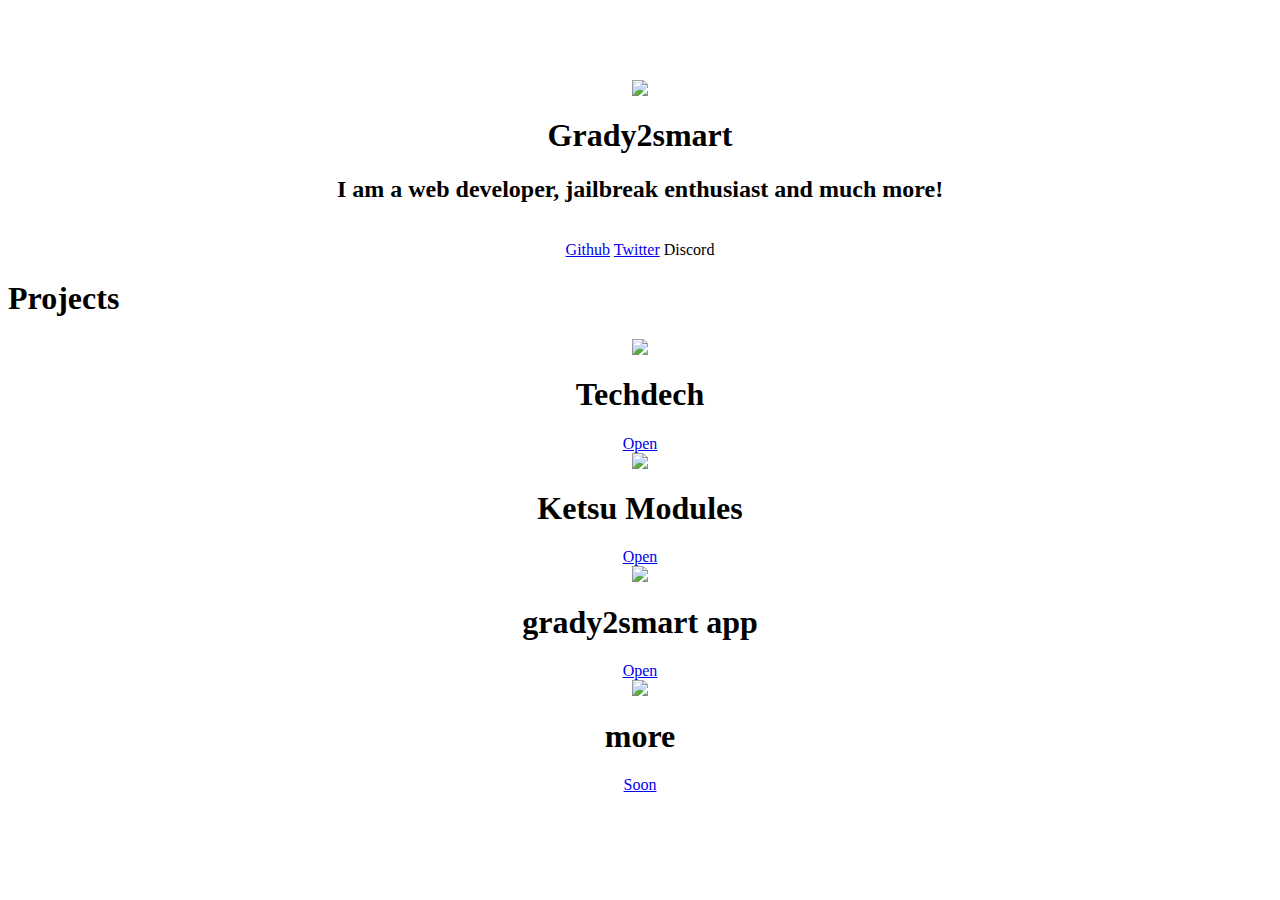
==== index.html @ 83198cc8 "Create index.html" ====
<html>
    <head>
        <title>Projects</title>
        <link rel="stylesheet" href="css/main2.css">
        <link rel="stylesheet" href="css/nav.css">
        <link rel="stylesheet" href="https://cdn.jsdelivr.net/npm/bootstrap-icons@1.7.2/font/bootstrap-icons.css">
        <meta name="viewport" content="width=device-width, initial-scale=1, maximum-scale=1, minimum-scale=1, user-scalable=no, minimal-ui, viewport-fit=cover">
    </head>
    <body>
      <center>
        <div class="top">
            <br>
            <br>
            <br>
            <br>
          <img src="img/appa.png">
          <h1>Grady2smart</h1>
          <h2>I am a web developer, jailbreak enthusiast and much more!</h2>

<br>
         <a class="btn github" href="https://github.com/techdech">Github</a>
         <a class="btn twitter" href="https://twitter.com/grady2smart">Twitter</a>
         <a class="btn discord" onclick="alert('Discord Tag: Grady#5466');">Discord</a>

    </center>  
         <div class="seprator">
           <h1>Projects</h1>
        </div>  
    </div>


           <center>
            <div id="awn-z4922687"></div>
            <div class="section group">
                <div class="col span_1_of_4">
                    <div class="card">
                        <img src="img/IMG_3661.jpg">
                        <h1>Techdech</h1>
                        <a href="http://techdech.xyz">Open</a>
                    </div>
                </div>
                <div class="col span_1_of_4">
                    <div class="card">
                        <img src="https://d1fdloi71mui9q.cloudfront.net/1JBIg7XxQ3WqZ8AAZPiz_GydL9KJ3v5AKUN1B">
                        <h1>Ketsu Modules</h1>
                        <a href="https://techdech.github.io/modules/">Open</a>
                    </div>
                </div>
                <div class="col span_1_of_4">
                    <div class="card">
                        <img src="img/appa.png">
                        <h1>grady2smart app</h1>
                        <a href="grady2smart.mobileconfig">Open</a>
                    </div>
                </div>
                <div class="col span_1_of_4">
                    <div class="card">
                        <img src="img/more.jpeg">
                        <h1>more</h1>
                        <a href="index.html">Soon</a>
                    </div>
                </div>
            </div>

        </center>

                </div>

        </div>
    </body>
</html>
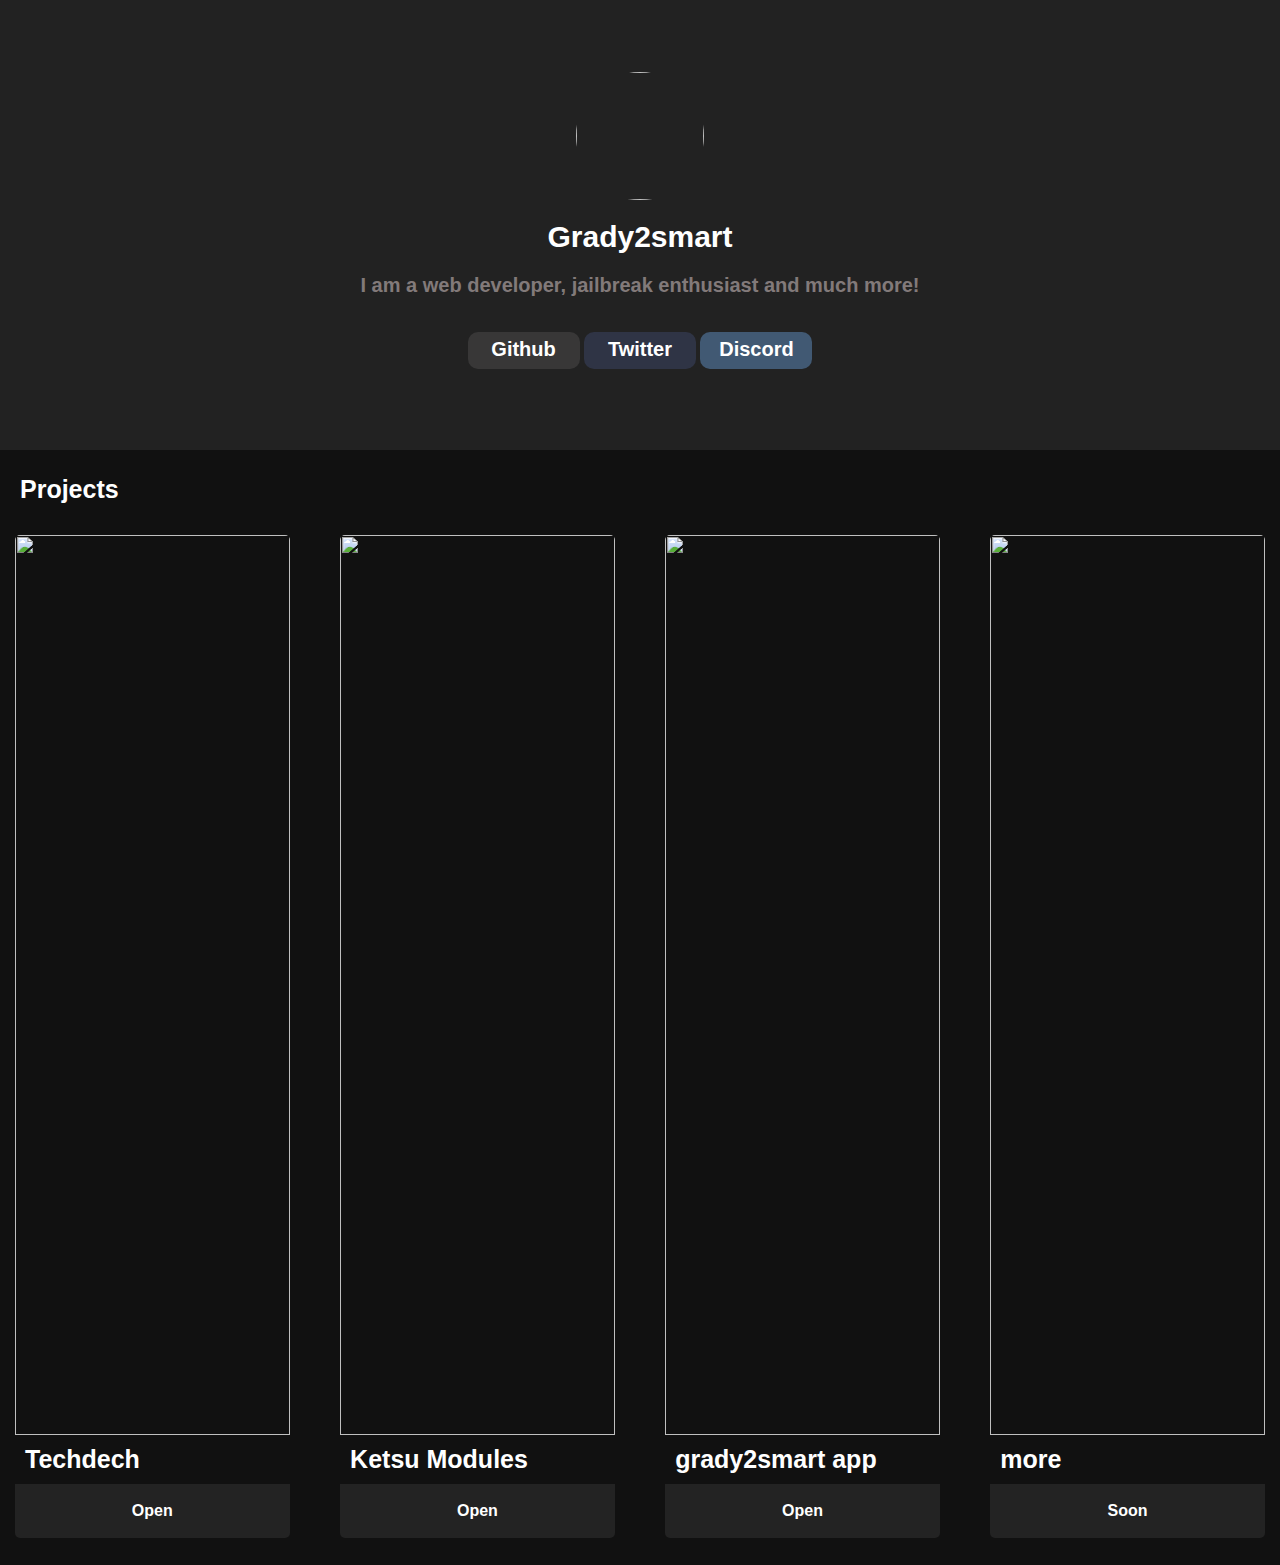
==== commit bc077efe: "Update index.html" ====
--- a/index.html
+++ b/index.html
@@ -1,9 +1,7 @@
 <html>
     <head>
         <title>Projects</title>
-        <link rel="stylesheet" href="css/main2.css">
-        <link rel="stylesheet" href="css/nav.css">
-        <link rel="stylesheet" href="https://cdn.jsdelivr.net/npm/bootstrap-icons@1.7.2/font/bootstrap-icons.css">
+        <link rel="stylesheet" href="css/main.css">
         <meta name="viewport" content="width=device-width, initial-scale=1, maximum-scale=1, minimum-scale=1, user-scalable=no, minimal-ui, viewport-fit=cover">
     </head>
     <body>
--- a/css/main.css
+++ b/css/main.css
@@ -0,0 +1,228 @@
+@font-face {
+    font-family: apple;
+    src: url(fonts/apple.tff);
+  }
+  
+  @font-face {
+    font-family: heavy;
+    src: url(fonts/heavy.tff);
+  }
+  
+  body,
+  html {
+    margin: 0px;
+    padding: 0;
+    font-family: helvetica;
+    background-color: #111;
+    color: #fff;
+    overflow-x: hidden;
+  }
+  
+  a {
+    text-decoration: none;
+    color: #fff;
+  }
+  
+  .section {
+    clear: both;
+    padding: 0px;
+    margin: 0px;
+  }
+  
+  /*  COLUMN SETUP  */
+  .col {
+    display: block;
+    float: left;
+    margin: 1% 0 1% 1.6%;
+  }
+  .col:first-child {
+    margin-left: 0;
+  }
+  
+  /*  GROUPING  */
+  .group:before,
+  .group:after {
+    content: "";
+    display: table;
+  }
+  .group:after {
+    clear: both;
+  }
+  .group {
+    zoom: 1; /* For IE 6/7 */
+  }
+  /*  GRID OF FOUR  */
+  .span_4_of_4 {
+    width: 100%;
+  }
+  .span_3_of_4 {
+    width: 74.6%;
+  }
+  .span_2_of_4 {
+    width: 49.2%;
+  }
+  .span_1_of_4 {
+    width: 23.8%;
+  }
+  
+  /*  GO FULL WIDTH BELOW 480 PIXELS */
+  @media only screen and (max-width: 480px) {
+    .col {
+      margin: 1% 0 1% 0%;
+    }
+    .span_1_of_4,
+    .span_2_of_4,
+    .span_3_of_4,
+    .span_4_of_4 {
+      width: 100%;
+    }
+  }
+  
+  iframe {
+    margin: 10px;
+    border-radius: 15px;
+  }
+  
+  .title {
+    font-size: 25px;
+    margin-left: 20px;
+    top: 50%;
+  }
+  .title h1{
+    font-size: 25px;
+    margin-left: 20px;
+    top: 50%;
+  }
+  
+  .twitter-div {
+    width: 95%;
+    margin: 0px;
+  }
+  
+  .span_2_of_2 {
+    width: 100%;
+  }
+  .span_1_of_2 {
+    width: 49.2%;
+  }
+  
+  /*  GO FULL WIDTH AT LESS THAN 480 PIXELS */
+  
+  @media only screen and (max-width: 480px) {
+    .col {
+      margin: 1% 0 1% 0%;
+    }
+  }
+  
+  @media only screen and (max-width: 480px) {
+    .span_2_of_2,
+    .span_1_of_2 {
+      width: 100%;
+    }
+  }
+  
+  .card {
+  background-color: #111;
+      border-radius: 10px;
+      margin: 15px;
+      border-width: 4px;
+  }
+  
+  .card img {
+    width: 100%;
+    border-top-left-radius: 5px;
+    border-top-right-radius: 5px;
+    margin-bottom: 5px;
+  }
+  
+  .card h1 {
+    font-size: 25px;
+    margin-top: 5px;
+    margin-bottom: 5px;
+    margin-left: 10px;
+    margin-right: 10px;
+    text-align: justify;
+    color: #fff;
+  }
+  
+  .card p {
+    font-size: 15px;
+    margin-top: 5px;
+    margin-bottom: 5px;
+    margin-left: 10px;
+    margin-right: 10px;
+    text-align: justify;
+    color: #fff;
+    opacity: 0.6;
+  }
+  
+  .card a {
+    display: block;
+    color: #fff;
+    margin-top: 10px;
+    background-color: #232323;
+    width: 100%;
+    padding-top: 18px;
+    padding-bottom: 18px;
+    border-bottom-left-radius: 5px;
+    border-bottom-right-radius: 5px;
+    font-weight: 700;
+  }
+  
+ .seprator{
+     width: 100%;
+     height: 40px;
+ }
+ .seprator h1{
+   padding-top: 8px;
+    font-size: 25px;
+    margin-left: 20px;
+    top: 50%;
+  }
+ .top{
+     width: 100%;
+     height: 450px;
+     background-color: #222;
+ }
+ .top img{
+     width: 128px;
+     height: 128px;
+     border-radius: 100px;
+ }
+ .top h1{
+   text-align: center;
+   font-size: 30px;
+ }
+ .top h2{
+   text-align: center;
+   font-size: 20px;
+   color: #827a7a;
+ }
+ .btn{
+   text-align: center;
+   border-radius: 10px;
+   width: 100px;
+   height: 25px;
+   display: inline-block;
+   padding: 6px;
+   font-size: 20px;
+   font-weight: 700;
+ }
+ .github{
+   background: #383737;
+ }
+ .github:hover{
+  background: #333232;
+}
+.twitter{
+  background: #2f3445;
+}
+.twitter:hover{
+ background: #2a2f40;
+}
+.discord{
+  background: #415973;
+}
+.discord:hover{
+ background: #35495e;
+}
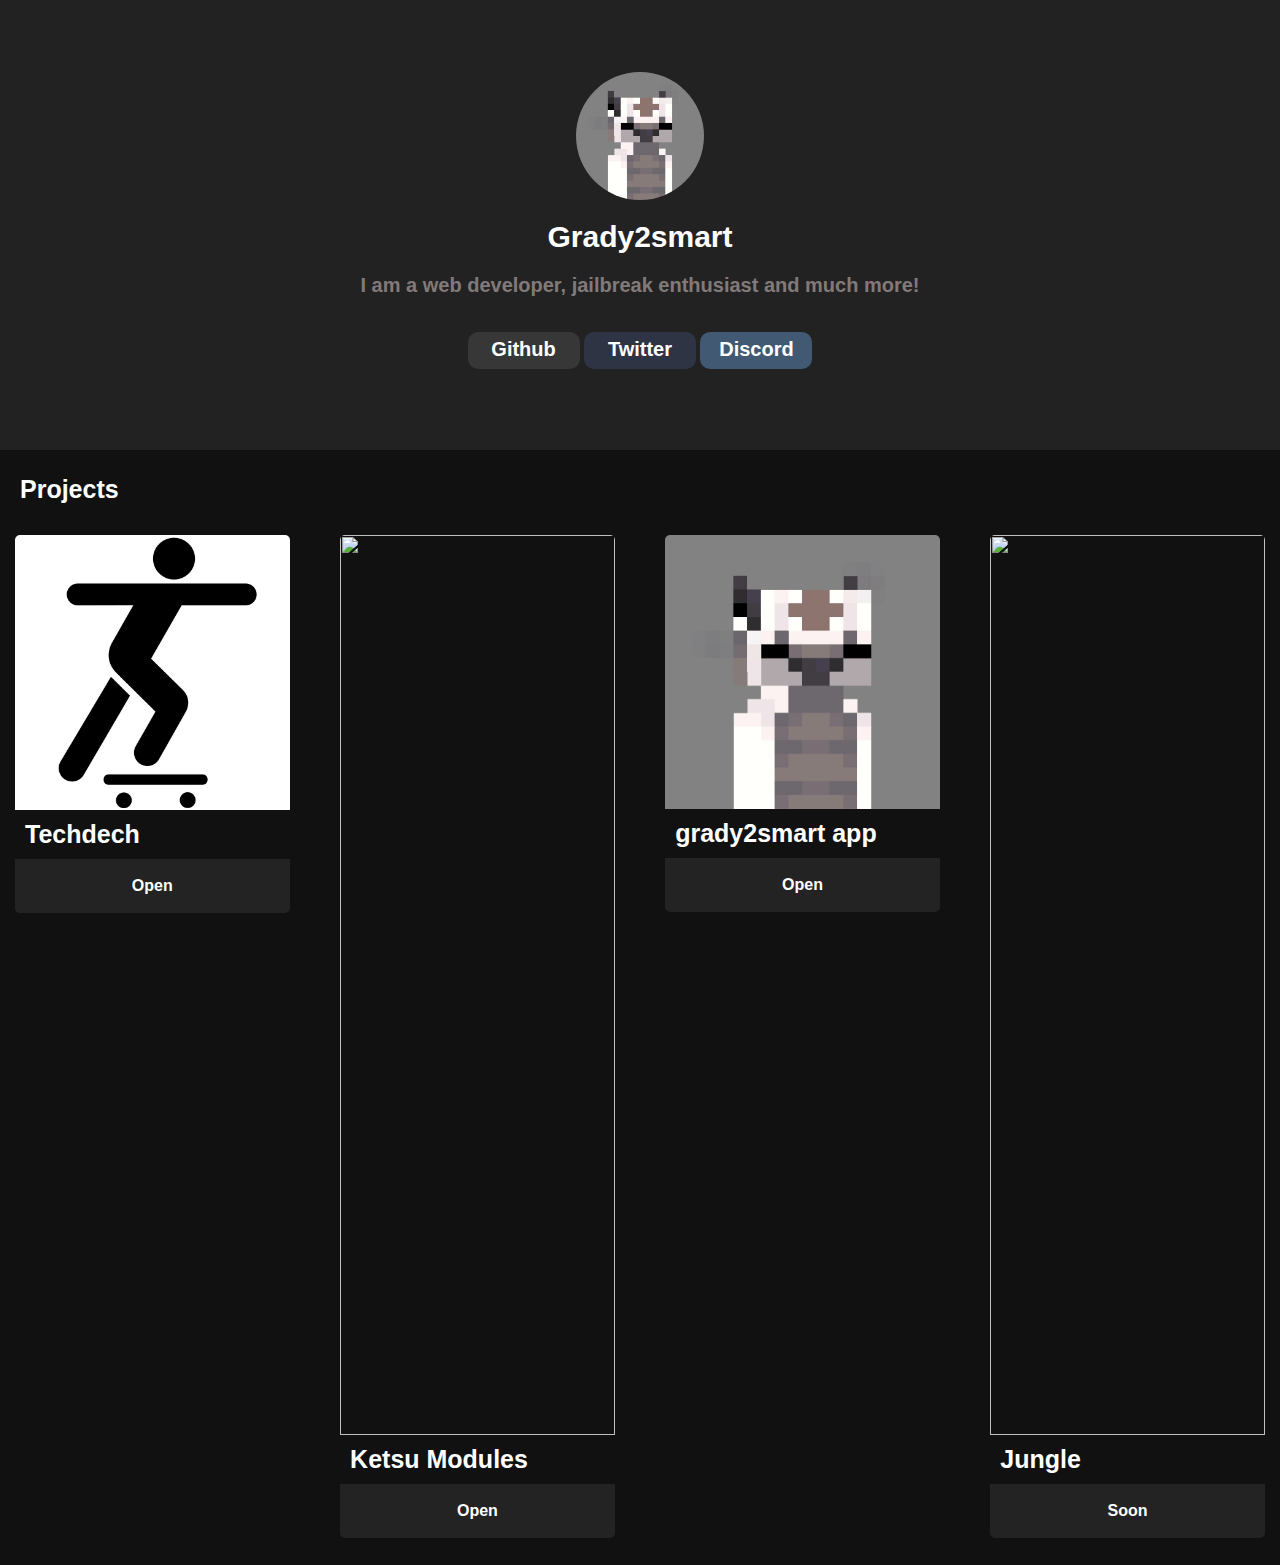
==== commit e320be45: "Update index.html" ====
--- a/index.html
+++ b/index.html
@@ -53,8 +53,8 @@
                 </div>
                 <div class="col span_1_of_4">
                     <div class="card">
-                        <img src="img/more.jpeg">
-                        <h1>more</h1>
+                        <img src="img/jungle-w.png">
+                        <h1>Jungle</h1>
                         <a href="index.html">Soon</a>
                     </div>
                 </div>
@@ -67,3 +67,4 @@
         </div>
     </body>
 </html>
+
--- a/css/main.css
+++ b/css/main.css
@@ -161,6 +161,18 @@
     color: #fff;
     margin-top: 10px;
     background-color: #232323;
+    width: 100%;
+    padding-top: 18px;
+    padding-bottom: 18px;
+    border-bottom-left-radius: 5px;
+    border-bottom-right-radius: 5px;
+    font-weight: 700;
+  }
+ .card a:hover {
+    display: block;
+    color: #fff;
+    margin-top: 10px;
+    background-color: #1f1e1e;
     width: 100%;
     padding-top: 18px;
     padding-bottom: 18px;
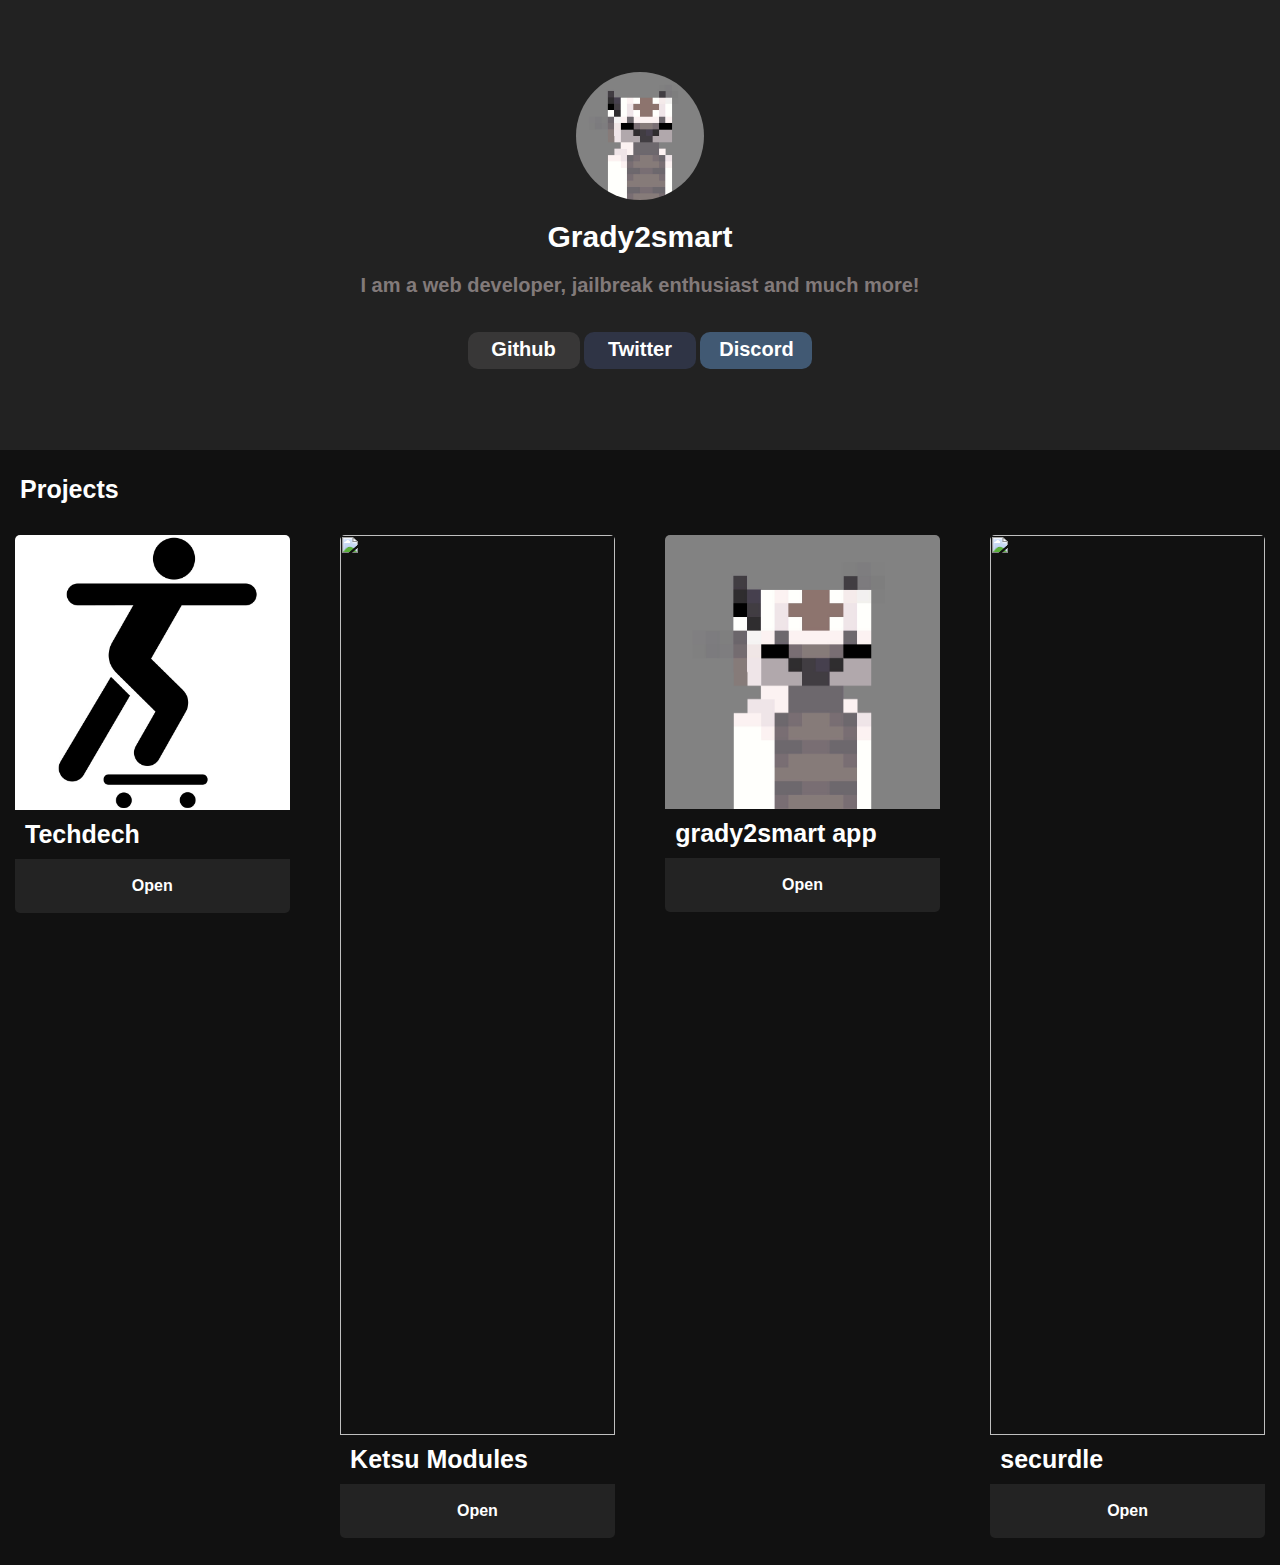
==== commit 30c9109a: "Update index.html" ====
--- a/index.html
+++ b/index.html
@@ -53,9 +53,9 @@
                 </div>
                 <div class="col span_1_of_4">
                     <div class="card">
-                        <img src="img/jungle-w.png">
-                        <h1>Jungle</h1>
-                        <a href="index.html">Soon</a>
+                        <img src="https://github.com/techdech/securdle/blob/main/archive/img/securdle.png?raw=true">
+                        <h1>securdle</h1>
+                        <a href="https://techdech.github.io/securdle/">Open</a>
                     </div>
                 </div>
             </div>
@@ -65,6 +65,7 @@
                 </div>
 
         </div>
+ <script>console.log("\r\n                    __     ___                     __ \r\n  ___ ________ ____\/ \/_ __|_  |___ __ _  ___ _____\/ \/_\r\n \/ _ `\/ __\/ _ `\/ _  \/ \/\/ \/ __\/(_-<\/  \' \\\/ _ `\/ __\/ __\/\r\n \\_, \/_\/  \\_,_\/\\_,_\/\\_, \/____\/___\/_\/_\/_\/\\_,_\/_\/  \\__\/ \r\n\/___\/              \/___\/                              \r\n")</script>
     </body>
 </html>
 
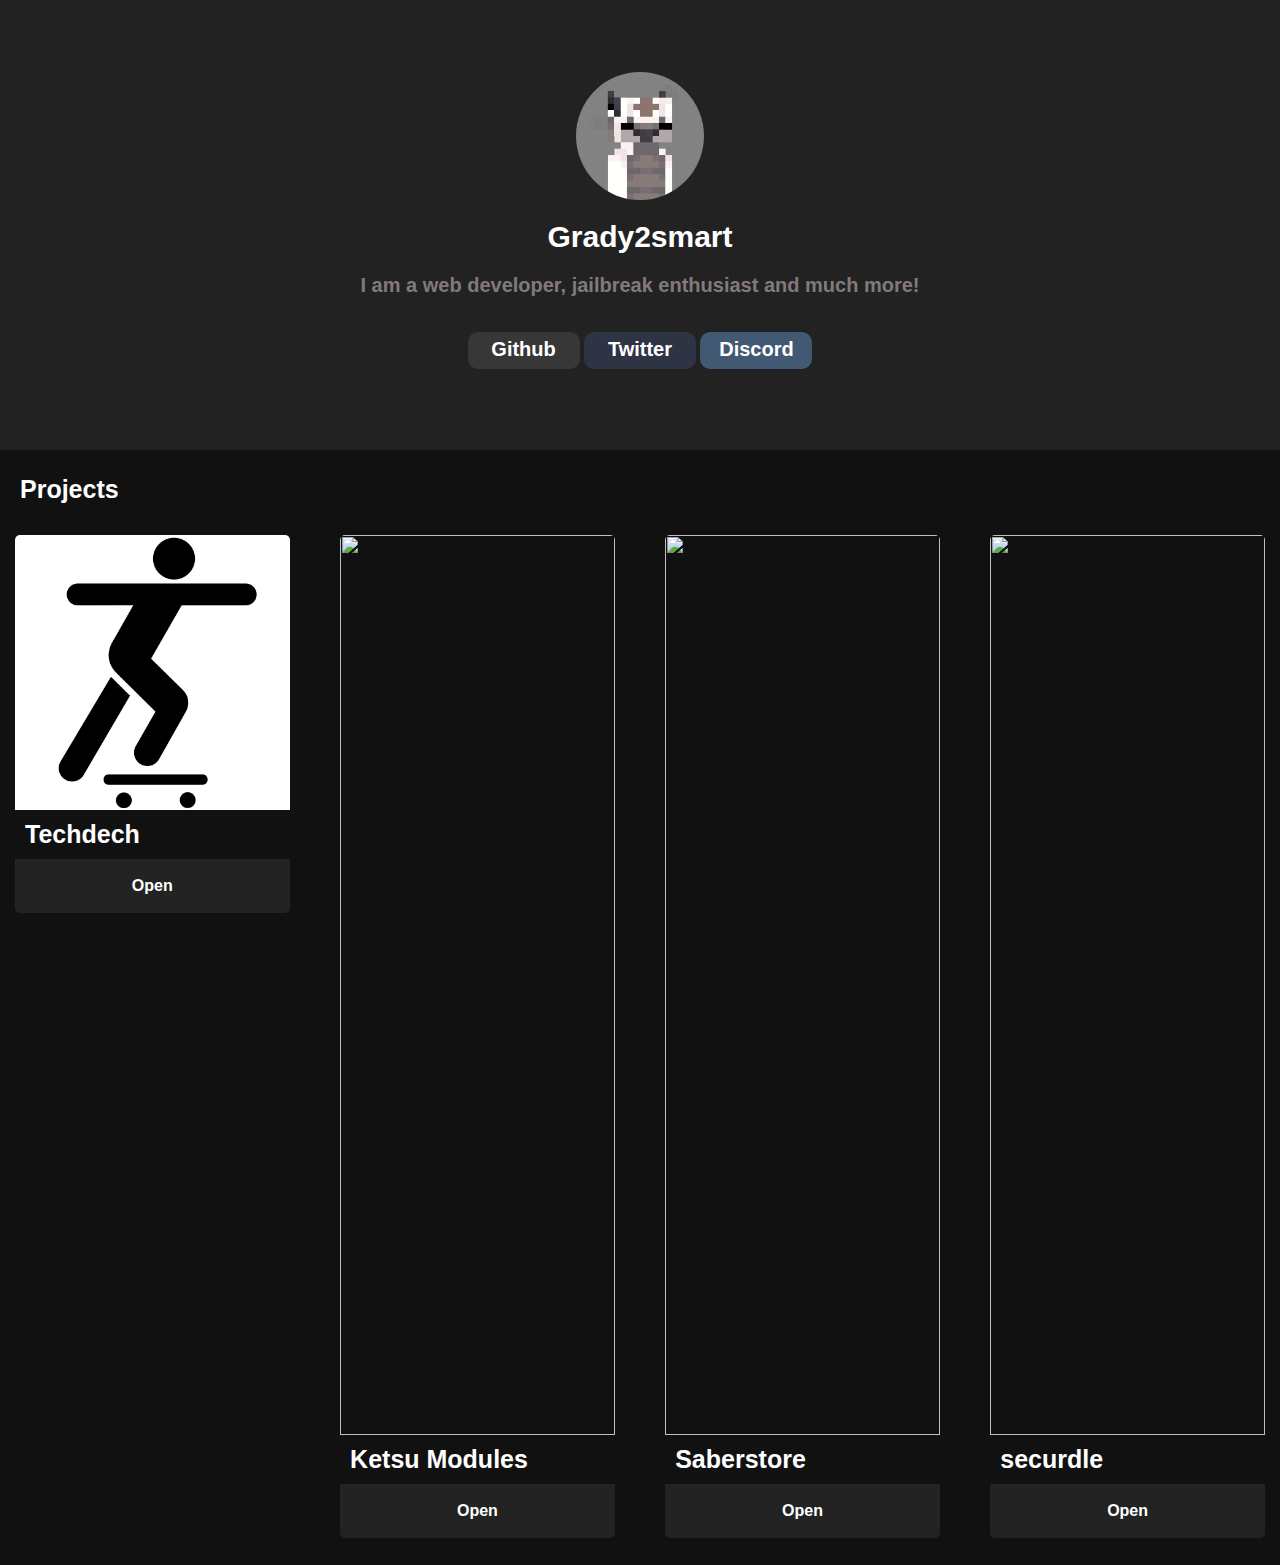
==== commit 9c2053f5: "Update index.html" ====
--- a/index.html
+++ b/index.html
@@ -5,6 +5,16 @@
         <meta name="viewport" content="width=device-width, initial-scale=1, maximum-scale=1, minimum-scale=1, user-scalable=no, minimal-ui, viewport-fit=cover">
     </head>
     <body>
+        
+<!--
+                    __     ___                     __ 
+  ___ ________ ____/ /_ __|_  |___ __ _  ___ _____/ /_
+ / _ `/ __/ _ `/ _  / // / __/(_-</  ' \/ _ `/ __/ __/
+ \_, /_/  \_,_/\_,_/\_, /____/___/_/_/_/\_,_/_/  \__/ 
+/___/              /___/                              
+
+-->        
+        
       <center>
         <div class="top">
             <br>
@@ -46,9 +56,9 @@
                 </div>
                 <div class="col span_1_of_4">
                     <div class="card">
-                        <img src="img/appa.png">
-                        <h1>grady2smart app</h1>
-                        <a href="grady2smart.mobileconfig">Open</a>
+                        <img src="img/sabericon.jpg">
+                        <h1>Saberstore</h1>
+                        <a href="https://saberstore.xyz/landing">Open</a>
                     </div>
                 </div>
                 <div class="col span_1_of_4">
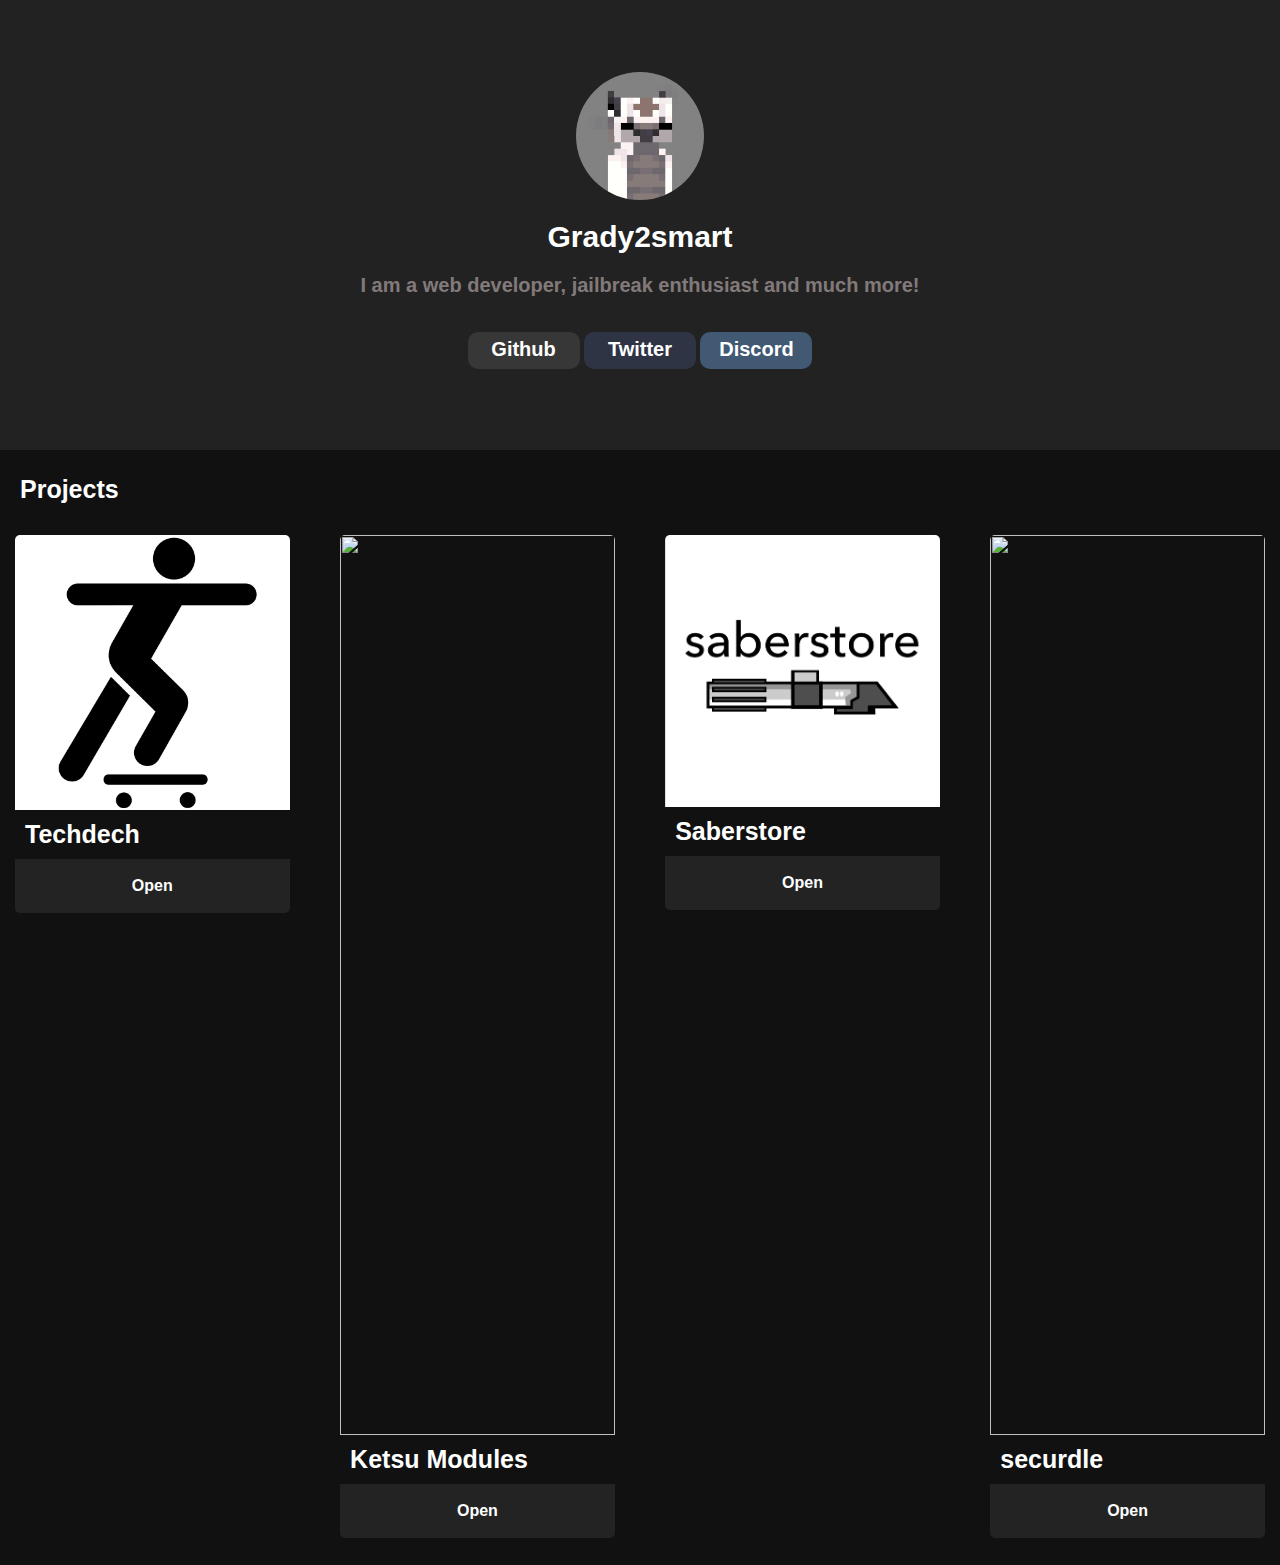
==== commit 9a916f3e: "Update index.html" ====
--- a/index.html
+++ b/index.html
@@ -26,7 +26,7 @@
           <h2>I am a web developer, jailbreak enthusiast and much more!</h2>
 
 <br>
-         <a class="btn github" href="https://github.com/techdech">Github</a>
+         <a class="btn github" href="https://github.com/grady2smart">Github</a>
          <a class="btn twitter" href="https://twitter.com/grady2smart">Twitter</a>
          <a class="btn discord" onclick="alert('Discord Tag: Grady#5466');">Discord</a>
 
@@ -51,7 +51,7 @@
                     <div class="card">
                         <img src="https://d1fdloi71mui9q.cloudfront.net/1JBIg7XxQ3WqZ8AAZPiz_GydL9KJ3v5AKUN1B">
                         <h1>Ketsu Modules</h1>
-                        <a href="https://techdech.github.io/modules/">Open</a>
+                        <a href="https://grady2smart.github.io/modules/">Open</a>
                     </div>
                 </div>
                 <div class="col span_1_of_4">
@@ -63,9 +63,9 @@
                 </div>
                 <div class="col span_1_of_4">
                     <div class="card">
-                        <img src="https://github.com/techdech/securdle/blob/main/archive/img/securdle.png?raw=true">
+                        <img src="https://github.com/grady2smart/securdle/blob/main/archive/img/securdle.png?raw=true">
                         <h1>securdle</h1>
-                        <a href="https://techdech.github.io/securdle/">Open</a>
+                        <a href="https://grady2smart.github.io/securdle/">Open</a>
                     </div>
                 </div>
             </div>
